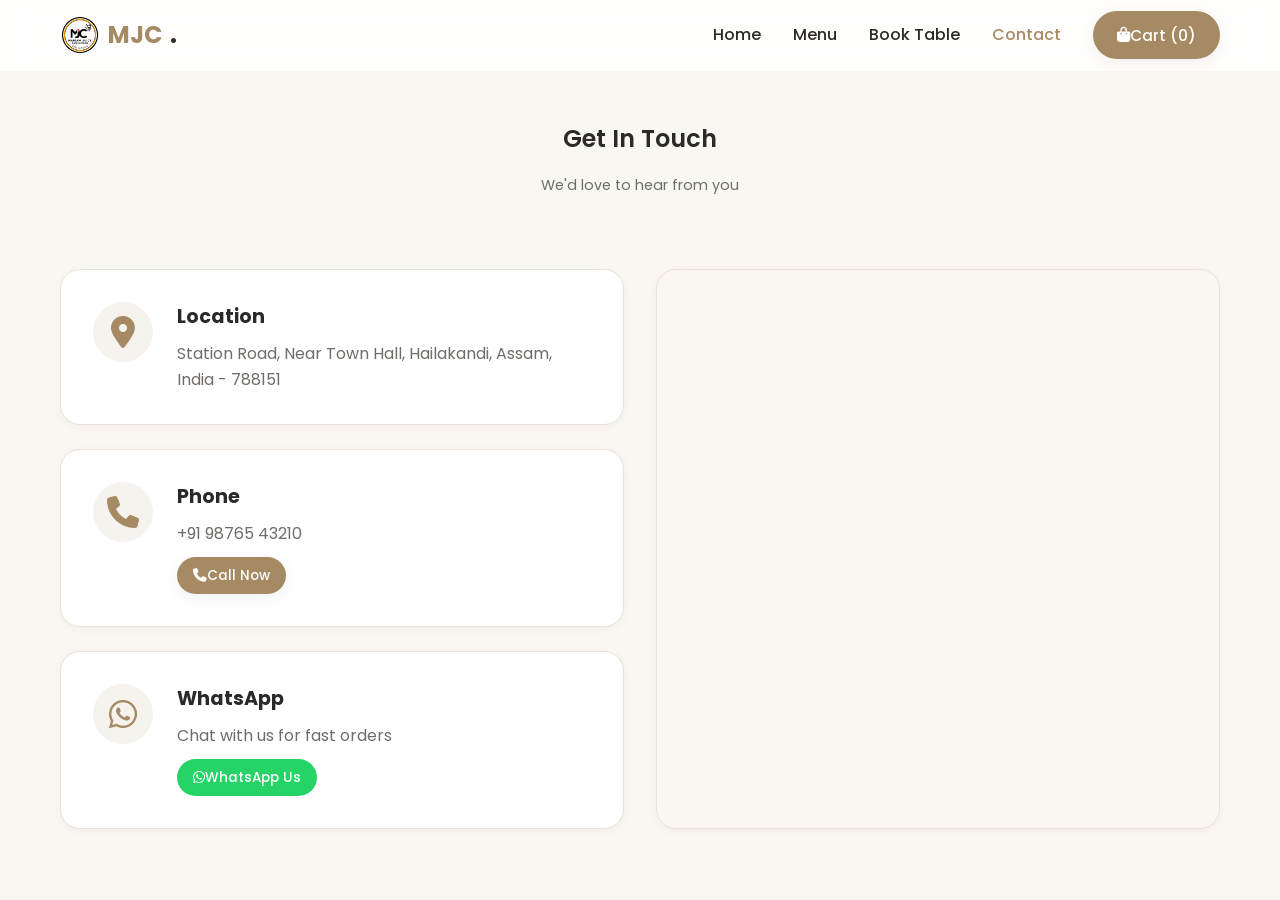
==== contact.html @ 902be130 "Initial commit: MJC Dining full platform with admin panel, dynamic offers, WhatsApp checkout fix, ga" ====
<!DOCTYPE html>
<html lang="en">
<head>
    <meta charset="UTF-8">
    <meta name="viewport" content="width=device-width, initial-scale=1.0, maximum-scale=1.0, user-scalable=no">
    <title>Contact Us | Mariam Juice Cafe & Dining</title>
    <link rel="stylesheet" href="css/style.css">
    <link rel="stylesheet" href="css/responsive.css">
    <link rel="stylesheet" href="https://cdnjs.cloudflare.com/ajax/libs/font-awesome/6.4.0/css/all.min.css">
    <style>
        .contact-hero { padding: 120px 0 40px; text-align: center; }
        .contact-grid {
            display: grid;
            grid-template-columns: 1fr;
            gap: 2rem;
            margin-bottom: 4rem;
        }
        @media (min-width: 768px) {
            .contact-grid { grid-template-columns: 1fr 1fr; }
        }
        .contact-info-card {
            background: var(--surface-color);
            padding: 2rem;
            border-radius: 20px;
            border: 1px solid var(--border-color);
            box-shadow: var(--shadow-sm);
            display: flex;
            align-items: flex-start;
            gap: 1.5rem;
        }
        .contact-icon {
            font-size: 2rem;
            color: var(--primary-color);
            background: rgba(166, 138, 100, 0.1);
            width: 60px;
            height: 60px;
            border-radius: 50%;
            display: flex;
            align-items: center;
            justify-content: center;
            flex-shrink: 0;
        }
    </style>
</head>
<body>

    <header class="header">
        <div class="container">
            <a href="index.html" class="logo"><img src="Image.jpg" alt="MJC Logo" class="brand-logo"> MJC<span>.</span></a>
            <nav class="desktop-nav">
                <a href="index.html">Home</a>
                <a href="menu.html">Menu</a>
                <a href="booking.html">Book Table</a>
                <a href="contact.html" style="color: var(--primary-color);">Contact</a>
                <button class="btn btn-primary" onclick="toggleCart()"><i class="fa-solid fa-bag-shopping"></i> Cart (0)</button>
            </nav>
            <button class="mobile-menu-btn" aria-label="Menu" onclick="toggleMobileMenu()"><i class="fa-solid fa-bars"></i></button>
        </div>
    </header>

    <main class="container">
        <section class="contact-hero">
            <h1 class="section-title">Get In Touch</h1>
            <p class="section-subtitle">We'd love to hear from you</p>
        </section>

        <section class="contact-grid">
            <div>
                <div class="contact-info-card" style="margin-bottom: 1.5rem;">
                    <div class="contact-icon"><i class="fa-solid fa-location-dot"></i></div>
                    <div>
                        <h3 style="margin-bottom: 0.5rem; font-size: 1.2rem;">Location</h3>
                        <p style="color: var(--text-light);">Station Road, Near Town Hall, Hailakandi, Assam, India - 788151</p>
                    </div>
                </div>
                
                <div class="contact-info-card" style="margin-bottom: 1.5rem;">
                    <div class="contact-icon"><i class="fa-solid fa-phone"></i></div>
                    <div>
                        <h3 style="margin-bottom: 0.5rem; font-size: 1.2rem;">Phone</h3>
                        <p style="color: var(--text-light); margin-bottom: 10px;">+91 98765 43210</p>
                        <a href="tel:+919876543210" class="btn btn-primary" style="padding: 0.5rem 1rem; font-size: 0.85rem;"><i class="fa-solid fa-phone"></i> Call Now</a>
                    </div>
                </div>

                <div class="contact-info-card">
                    <div class="contact-icon"><i class="fa-brands fa-whatsapp"></i></div>
                    <div>
                        <h3 style="margin-bottom: 0.5rem; font-size: 1.2rem;">WhatsApp</h3>
                        <p style="color: var(--text-light); margin-bottom: 10px;">Chat with us for fast orders</p>
                        <a href="https://wa.me/919876543210" target="_blank" class="btn" style="background: #25D366; color: white; padding: 0.5rem 1rem; font-size: 0.85rem;"><i class="fa-brands fa-whatsapp"></i> WhatsApp Us</a>
                    </div>
                </div>
            </div>

            <div style="border-radius: 20px; overflow: hidden; box-shadow: var(--shadow-sm); border: 1px solid var(--border-color); height: 100%; min-height: 400px;">
                <!-- Placeholder for Google Maps iframe -->
                <iframe src="https://www.google.com/maps/embed?pb=!1m18!1m12!1m3!1d14486.279815033486!2d92.5539708!3d24.6816568!2m3!1f0!2f0!3f0!3m2!1i1024!2i768!4f13.1!3m3!1m2!1s0x374e2d3bb7e5c947%3A0xc6e4b9be5ea42a17!2sHailakandi%2C%20Assam!5e0!3m2!1sen!2sin!4v1700000000000!5m2!1sen!2sin" width="100%" height="100%" style="border:0;" allowfullscreen="" loading="lazy" referrerpolicy="no-referrer-when-downgrade"></iframe>
            </div>
        </section>
    </main>

    <!-- Mobile Nav & Scripts -->
    <nav class="bottom-nav">
        <a href="index.html" class="nav-item"><i class="fa-solid fa-house nav-icon"></i><span class="nav-label">Home</span></a>
        <a href="menu.html" class="nav-item"><i class="fa-solid fa-utensils nav-icon"></i><span class="nav-label">Menu</span></a>
        <a href="contact.html" class="nav-item active"><i class="fa-solid fa-phone nav-icon"></i><span class="nav-label">Contact</span></a>
        <a href="#" class="nav-item" onclick="toggleCart(); return false;"><i class="fa-solid fa-bag-shopping nav-icon"></i><span class="nav-label">Cart</span></a>
    </nav>
    
    <!-- Cart Overlay & Drawer -->
    <div class="cart-overlay" onclick="toggleCart()"></div>
    <div class="cart-drawer" id="cart-drawer">
        <!-- ... same structure ... -->
        <div class="cart-header">
            <h3>Your Order</h3>
            <button onclick="toggleCart()" style="font-size: 1.2rem; color: var(--text-light);"><i class="fa-solid fa-xmark"></i></button>
        </div>
        <div class="cart-items" id="cart-items-container"></div>
        <div class="cart-footer">
            <div class="form-group" style="margin-bottom: 0.5rem;">
                <input type="text" id="cart-name" class="form-control" placeholder="Your Name *" required style="padding: 0.6rem 1rem; font-size: 0.9rem;">
            </div>
            <div class="form-group" style="margin-bottom: 0.5rem;">
                <input type="text" id="cart-phone" class="form-control" placeholder="Contact Number *" required style="padding: 0.6rem 1rem; font-size: 0.9rem;">
            </div>
            <div class="form-group" style="margin-bottom: 0.5rem;">
                <textarea id="cart-address" class="form-control" placeholder="Delivery Address *" required style="padding: 0.6rem 1rem; font-size: 0.9rem; min-height: 60px;"></textarea>
            </div>
            <div class="form-group" style="margin-bottom: 1rem;">
                <input type="text" id="cart-coupon" class="form-control" placeholder="Coupon Code (Optional)" style="padding: 0.6rem 1rem; font-size: 0.9rem; border: 1px dashed var(--primary-color);">
            </div>
            <div style="display: flex; justify-content: space-between; margin-bottom: 1rem; font-weight: 600; font-size: 1.1rem;">
                <span>Total:</span>
                <span id="cart-total-price">₹0</span>
            </div>
            <button class="btn btn-primary" style="width: 100%; border:none; cursor:pointer;" onclick="checkoutViaWhatsApp()">
                <i class="fa-brands fa-whatsapp" style="margin-right: 8px;"></i> Checkout via WhatsApp
            </button>
        </div>
    </div>

    <!-- Mobile Nav Drawer -->
    <div class="mobile-nav-drawer" id="mobile-nav-drawer">
        <div style="display:flex; justify-content:space-between; align-items:center; margin-bottom:2rem;">
            <h2 style="font-size:1.5rem; color:var(--primary-color);">MJC.</h2>
            <button onclick="toggleMobileMenu()" style="font-size:1.5rem; color:var(--text-main);"><i class="fa-solid fa-xmark"></i></button>
        </div>
        <a href="index.html">Home</a>
        <a href="menu.html">Menu</a>
        <a href="offers.html">Offers</a>
        <a href="booking.html">Book Table</a>
        <a href="gallery.html">Gallery</a>
        <a href="about.html">About</a>
        <a href="contact.html">Contact</a>
    </div>

    <script src="js/app.js"></script>
    <script src="js/cart.js?v=3"></script>
</body>
</html>
---- css/style.css ----
/* Google Fonts: Poppins */
@import url('https://fonts.googleapis.com/css2?family=Poppins:wght@300;400;500;600;700&display=swap');

:root {
  /* Color Palette */
  --bg-color: #FAF7F2;
  --surface-color: #FFFFFF;
  --primary-color: #A68A64; /* Light coffee / beige */
  --primary-dark: #8E7554;
  --accent-color: #4CAF50; /* Subtle green accent */
  --text-main: #2C2A29;
  --text-light: #706C69;
  --text-inverse: #FFFFFF;
  --border-color: #E8E2D9;
  
  /* Glassmorphism */
  --glass-bg: rgba(255, 255, 255, 0.85);
  --glass-border: rgba(255, 255, 255, 0.5);
  --glass-shadow: 0 8px 32px rgba(166, 138, 100, 0.08);

  /* Shadows */
  --shadow-sm: 0 2px 8px rgba(0,0,0,0.04);
  --shadow-md: 0 4px 16px rgba(0,0,0,0.06);
  --shadow-lg: 0 8px 24px rgba(0,0,0,0.08);

  /* Typography */
  --font-main: 'Poppins', sans-serif;
  
  /* Transitions */
  --transition-fast: 0.2s ease-in-out;
  --transition-smooth: 0.3s cubic-bezier(0.4, 0, 0.2, 1);
}

/* Reset & Base */
* {
  margin: 0;
  padding: 0;
  box-sizing: border-box;
}

html {
  scroll-behavior: smooth;
  font-size: 16px;
}

body {
  font-family: var(--font-main);
  background-color: var(--bg-color);
  color: var(--text-main);
  line-height: 1.6;
  -webkit-font-smoothing: antialiased;
  -moz-osx-font-smoothing: grayscale;
  overflow-x: hidden;
  padding-bottom: 80px; /* Space for bottom nav on mobile */
}

a {
  text-decoration: none;
  color: inherit;
}

ul {
  list-style: none;
}

img {
  max-width: 100%;
  height: auto;
  display: block;
}

button {
  cursor: pointer;
  border: none;
  background: none;
  font-family: inherit;
}

/* Utilities */
.container {
  width: 100%;
  max-width: 1200px;
  margin: 0 auto;
  padding: 0 20px;
}

.section-title {
  font-size: 1.5rem;
  font-weight: 600;
  color: var(--text-main);
  margin-bottom: 1rem;
  text-align: center;
}

.section-subtitle {
  font-size: 0.9rem;
  color: var(--text-light);
  text-align: center;
  margin-bottom: 2rem;
  display: block;
}

/* Buttons */
.btn {
  display: inline-flex;
  align-items: center;
  justify-content: center;
  padding: 0.8rem 1.5rem;
  border-radius: 50px;
  font-weight: 500;
  font-size: 0.95rem;
  transition: var(--transition-smooth);
}

.btn-primary {
  background-color: var(--primary-color);
  color: var(--text-inverse);
  box-shadow: var(--shadow-md);
}

.btn-primary:hover {
  background-color: var(--primary-dark);
  transform: translateY(-2px);
}

.btn-accent {
  background-color: var(--accent-color);
  color: var(--text-inverse);
  box-shadow: var(--shadow-md);
}

.btn-outline {
  border: 2px solid var(--primary-color);
  color: var(--primary-color);
}

/* Header & Glass Navbar */
.header {
  position: fixed;
  top: 0;
  left: 0;
  width: 100%;
  z-index: 1000;
  background: var(--glass-bg);
  backdrop-filter: blur(12px);
  -webkit-backdrop-filter: blur(12px);
  border-bottom: 1px solid var(--glass-border);
  transition: var(--transition-smooth);
}

.header .container {
  display: flex;
  align-items: center;
  justify-content: space-between;
  height: 70px;
}

.logo {
  font-size: 1.5rem;
  font-weight: 700;
  color: var(--primary-color);
  display: flex;
  align-items: center;
  gap: 8px;
}

.logo span {
  color: var(--text-main);
}

.desktop-nav {
  display: none; /* Hidden on mobile by default */
}
.mobile-menu-btn {
  display: block; /* Visible on mobile */
  font-size: 1.5rem;
  color: var(--text-main);
}
@media (min-width: 768px) {
  .mobile-menu-btn { display: none; }
}

/* Hero Section */
.hero {
  padding-top: 100px;
  padding-bottom: 60px;
  min-height: 80vh;
  display: flex;
  align-items: center;
  text-align: center;
  background: linear-gradient(180deg, rgba(250,247,242,0) 0%, rgba(250,247,242,1) 100%), url('https://images.unsplash.com/photo-1554118811-1e0d58224f24?q=80&w=2047&auto=format&fit=crop') center/cover no-repeat;
}

.hero-content {
  background: var(--glass-bg);
  backdrop-filter: blur(8px);
  -webkit-backdrop-filter: blur(8px);
  padding: 2.5rem 1.5rem;
  border-radius: 24px;
  box-shadow: var(--glass-shadow);
  max-width: 600px;
  margin: 0 auto;
}

.hero h1 {
  font-size: 2.5rem;
  line-height: 1.2;
  margin-bottom: 1rem;
  color: var(--text-main);
}

.hero p {
  font-size: 1rem;
  color: var(--text-light);
  margin-bottom: 2rem;
}

.hero-cta {
  display: flex;
  gap: 1rem;
  justify-content: center;
  flex-wrap: wrap;
}

/* Category Scroll */
.categories {
  padding: 3rem 0;
}

.category-scroll {
  display: flex;
  overflow-x: auto;
  gap: 1.5rem;
  padding: 1rem 20px;
  scroll-snap-type: x mandatory;
  -ms-overflow-style: none; /* IE and Edge */
  scrollbar-width: none; /* Firefox */
}

.category-scroll::-webkit-scrollbar {
  display: none;
}

.category-item {
  flex: 0 0 auto;
  scroll-snap-align: start;
  display: flex;
  flex-direction: column;
  align-items: center;
  gap: 0.8rem;
  cursor: pointer;
  transition: var(--transition-fast);
}

.category-icon {
  width: 70px;
  height: 70px;
  border-radius: 50%;
  background: var(--surface-color);
  box-shadow: var(--shadow-md);
  display: flex;
  align-items: center;
  justify-content: center;
  font-size: 1.8rem;
  border: 1px solid var(--border-color);
  transition: var(--transition-fast);
}

.category-item:hover .category-icon {
  transform: translateY(-5px);
  border-color: var(--primary-color);
  box-shadow: var(--shadow-lg);
}

.category-item span {
  font-size: 0.9rem;
  font-weight: 500;
  color: var(--text-main);
}

/* Food Cards / Best Sellers */
.food-grid {
  display: grid;
  grid-template-columns: repeat(auto-fill, minmax(280px, 1fr));
  gap: 2rem;
  padding: 1rem 0;
}

.food-card {
  background: var(--surface-color);
  border-radius: 20px;
  overflow: hidden;
  box-shadow: var(--shadow-sm);
  transition: var(--transition-smooth);
  border: 1px solid var(--border-color);
  display: flex;
  flex-direction: column;
}

.food-card:hover {
  box-shadow: var(--shadow-lg);
  transform: translateY(-5px);
}

.food-img-container {
  position: relative;
  width: 100%;
  height: 200px;
  overflow: hidden;
}

.food-img-container img {
  width: 100%;
  height: 100%;
  object-fit: cover;
  transition: transform 0.5s ease;
}

.food-card:hover .food-img-container img {
  transform: scale(1.05);
}

.food-badge {
  position: absolute;
  top: 10px;
  left: 10px;
  background: var(--glass-bg);
  backdrop-filter: blur(4px);
  padding: 4px 12px;
  border-radius: 20px;
  font-size: 0.75rem;
  font-weight: 600;
  color: var(--accent-color);
}

.food-info {
  padding: 1.2rem;
  flex-grow: 1;
  display: flex;
  flex-direction: column;
}

.food-title {
  font-size: 1.1rem;
  font-weight: 600;
  margin-bottom: 0.3rem;
}

.food-desc {
  font-size: 0.85rem;
  color: var(--text-light);
  margin-bottom: 1rem;
  display: -webkit-box;
  -webkit-line-clamp: 2;
  -webkit-box-orient: vertical;
  overflow: hidden;
}

.food-footer {
  margin-top: auto;
  display: flex;
  justify-content: space-between;
  align-items: center;
}

.food-price {
  font-size: 1.2rem;
  font-weight: 700;
  color: var(--primary-color);
}

.add-btn {
  background: var(--surface-color);
  border: 1px solid var(--primary-color);
  color: var(--primary-color);
  width: 36px;
  height: 36px;
  border-radius: 50%;
  display: flex;
  align-items: center;
  justify-content: center;
  font-size: 1.2rem;
  transition: var(--transition-fast);
}

.add-btn:hover {
  background: var(--primary-color);
  color: var(--text-inverse);
}

/* Hygiene Section */
.hygiene-section {
  padding: 5rem 0;
  background: var(--surface-color);
}

.hygiene-content {
  display: flex;
  flex-direction: column;
  gap: 2rem;
  align-items: center;
}

.hygiene-text {
  text-align: center;
}

.hygiene-features {
  display: grid;
  grid-template-columns: 1fr 1fr;
  gap: 1.5rem;
  margin-top: 2rem;
}

.hygiene-feature {
  display: flex;
  flex-direction: column;
  align-items: center;
  text-align: center;
  gap: 0.5rem;
}

.hygiene-icon {
  font-size: 2rem;
  color: var(--accent-color);
}

.hygiene-feature p {
  font-size: 0.9rem;
  font-weight: 500;
}

/* Mobile Bottom Navigation */
.bottom-nav {
  position: fixed;
  bottom: 0;
  left: 0;
  width: 100%;
  background: var(--glass-bg);
  backdrop-filter: blur(12px);
  -webkit-backdrop-filter: blur(12px);
  border-top: 1px solid var(--glass-border);
  display: flex;
  justify-content: space-around;
  padding: 0.8rem 0;
  z-index: 1000;
  box-shadow: 0 -4px 16px rgba(0,0,0,0.03);
}

.nav-item {
  display: flex;
  flex-direction: column;
  align-items: center;
  gap: 4px;
  color: var(--text-light);
  transition: var(--transition-fast);
}

.nav-item.active {
  color: var(--primary-color);
}

.nav-icon {
  font-size: 1.4rem;
}

.nav-label {
  font-size: 0.7rem;
  font-weight: 500;
}

/* Floating Elements */
.floating-whatsapp {
  position: fixed;
  bottom: 90px;
  right: 20px;
  background-color: #25D366;
  color: white;
  width: 56px;
  height: 56px;
  border-radius: 50%;
  display: flex;
  align-items: center;
  justify-content: center;
  font-size: 2rem;
  box-shadow: var(--shadow-lg);
  z-index: 999;
  transition: var(--transition-fast);
}

.floating-whatsapp:hover {
  transform: scale(1.1);
}

/* Cart Drawer */
.cart-drawer {
  position: fixed;
  top: 0;
  right: -100%;
  width: 100%;
  max-width: 400px;
  height: 100vh;
  background: var(--surface-color);
  z-index: 1001;
  box-shadow: -4px 0 24px rgba(0,0,0,0.1);
  transition: right 0.3s cubic-bezier(0.4, 0, 0.2, 1);
  display: flex;
  flex-direction: column;
}

.cart-drawer.open {
  right: 0;
}

.cart-header {
  padding: 1.5rem;
  border-bottom: 1px solid var(--border-color);
  display: flex;
  justify-content: space-between;
  align-items: center;
}

.cart-items {
  flex-grow: 1;
  overflow-y: auto;
  padding: 1.5rem;
}

.cart-footer {
  padding: 1.5rem;
  border-top: 1px solid var(--border-color);
  background: var(--bg-color);
}

.cart-overlay {
  position: fixed;
  top: 0;
  left: 0;
  width: 100%;
  height: 100%;
  background: rgba(0,0,0,0.4);
  z-index: 1000;
  opacity: 0;
  pointer-events: none;
  transition: opacity 0.3s ease;
  backdrop-filter: blur(2px);
}

.cart-overlay.show {
  opacity: 1;
  pointer-events: auto;
}

/* Utility Classes */
.mb-1 { margin-bottom: 0.5rem; }
.mb-2 { margin-bottom: 1rem; }
.mb-3 { margin-bottom: 1.5rem; }
.mb-4 { margin-bottom: 2rem; }
.text-center { text-align: center; }

/* Forms */
.form-group {
  margin-bottom: 1.5rem;
}

.form-control {
  width: 100%;
  padding: 1rem 1.2rem;
  border: 1px solid var(--border-color);
  border-radius: 12px;
  background: var(--surface-color);
  font-family: inherit;
  font-size: 1rem;
  color: var(--text-main);
  transition: var(--transition-fast);
}

.form-control:focus {
  outline: none;
  border-color: var(--primary-color);
  box-shadow: 0 0 0 4px rgba(166, 138, 100, 0.1);
}

textarea.form-control {
  min-height: 120px;
  resize: vertical;
}

/* Footer */
footer {
  background: var(--surface-color);
  padding: 4rem 20px 2rem;
  border-top: 1px solid var(--border-color);
}

.footer-content {
  display: grid;
  grid-template-columns: 1fr;
  gap: 2rem;
  margin-bottom: 2rem;
}

.footer-brand p {
  color: var(--text-light);
  margin-top: 1rem;
}

.footer-links h4 {
  margin-bottom: 1rem;
}

.footer-links ul li {
  margin-bottom: 0.5rem;
}

.footer-links ul li a {
  color: var(--text-light);
  transition: var(--transition-fast);
}

.footer-links ul li a:hover {
  color: var(--primary-color);
}

.footer-bottom {
  text-align: center;
  padding-top: 2rem;
  border-top: 1px solid var(--border-color);
  color: var(--text-light);
  font-size: 0.9rem;
}

/* --- NEW PREMIUM HOMEPAGE SECTIONS --- */

/* 2. Trust Bar */
.trust-bar {
  display: flex;
  overflow-x: auto;
  gap: 1.5rem;
  padding: 1.5rem 20px;
  background: var(--surface-color);
  border-bottom: 1px solid var(--border-color);
  scrollbar-width: none;
  -ms-overflow-style: none;
}
.trust-bar::-webkit-scrollbar { display: none; }
.trust-item {
  flex: 0 0 auto;
  display: flex;
  align-items: center;
  gap: 10px;
  padding: 0.8rem 1.2rem;
  background: var(--bg-color);
  border-radius: 50px;
  border: 1px solid var(--border-color);
  font-size: 0.9rem;
  font-weight: 500;
  color: var(--text-main);
  box-shadow: var(--shadow-sm);
  transition: var(--transition-fast);
}
.trust-item i { color: var(--accent-color); font-size: 1.1rem; }
.trust-item:hover { transform: translateY(-3px); box-shadow: var(--shadow-md); border-color: var(--primary-color); }

/* 5. Why Choose Us */
.why-grid {
  display: grid;
  grid-template-columns: repeat(auto-fit, minmax(250px, 1fr));
  gap: 2rem;
}
.why-card {
  background: var(--surface-color);
  padding: 2rem;
  border-radius: 20px;
  text-align: center;
  box-shadow: var(--shadow-sm);
  border: 1px solid var(--border-color);
  transition: var(--transition-smooth);
}
.why-card:hover { transform: translateY(-5px); box-shadow: var(--shadow-lg); }
.why-icon {
  width: 60px;
  height: 60px;
  background: rgba(166, 138, 100, 0.1);
  color: var(--primary-color);
  border-radius: 50%;
  display: flex;
  align-items: center;
  justify-content: center;
  font-size: 1.8rem;
  margin: 0 auto 1.5rem;
}
.why-title { font-size: 1.2rem; font-weight: 600; margin-bottom: 0.8rem; }
.why-desc { font-size: 0.9rem; color: var(--text-light); }

/* 6. Signature Specials */
.signature-card {
  display: flex;
  flex-direction: column;
  background: var(--surface-color);
  border-radius: 24px;
  overflow: hidden;
  box-shadow: var(--shadow-md);
  border: 1px solid var(--border-color);
  margin-bottom: 2rem;
}
@media(min-width: 768px) {
  .signature-card { flex-direction: row; }
}
.signature-img {
  width: 100%;
  height: 300px;
  object-fit: cover;
}
@media(min-width: 768px) {
  .signature-img { width: 50%; height: auto; }
}
.signature-content {
  padding: 2.5rem;
  display: flex;
  flex-direction: column;
  justify-content: center;
  flex: 1;
}
.signature-badge {
  display: inline-block;
  padding: 4px 12px;
  background: rgba(166, 138, 100, 0.1);
  color: var(--primary-color);
  border-radius: 20px;
  font-size: 0.8rem;
  font-weight: 600;
  margin-bottom: 1rem;
  width: max-content;
}

/* 7. Dining Experience & 10. Booking */
.experience-grid {
  display: grid;
  grid-template-columns: 1fr;
  gap: 1.5rem;
}
@media(min-width: 768px) {
  .experience-grid { grid-template-columns: 1fr 1fr; }
}
.experience-card {
  position: relative;
  border-radius: 24px;
  overflow: hidden;
  height: 350px;
  box-shadow: var(--shadow-md);
}
.experience-card img {
  width: 100%;
  height: 100%;
  object-fit: cover;
  transition: transform 0.5s ease;
}
.experience-card:hover img { transform: scale(1.05); }
.experience-overlay {
  position: absolute;
  bottom: 0;
  left: 0;
  width: 100%;
  padding: 3rem 1.5rem 1.5rem;
  background: linear-gradient(transparent, rgba(0,0,0,0.85));
  color: white;
}
.experience-title { font-size: 1.4rem; font-weight: 600; margin-bottom: 0.5rem; }
.experience-desc { font-size: 0.9rem; opacity: 0.9; margin-bottom: 1rem; }

/* 13. Testimonials */
.testimonial-scroll {
  display: flex;
  overflow-x: auto;
  gap: 1.5rem;
  padding: 1rem 5px 2rem;
  scroll-snap-type: x mandatory;
  scrollbar-width: none;
}
.testimonial-scroll::-webkit-scrollbar { display: none; }
.testimonial-card {
  flex: 0 0 300px;
  scroll-snap-align: start;
  background: var(--surface-color);
  padding: 2rem;
  border-radius: 20px;
  box-shadow: var(--shadow-sm);
  border: 1px solid var(--border-color);
}
.testimonial-rating { color: #FFD700; font-size: 0.9rem; margin-bottom: 1rem; }
.testimonial-text { font-size: 0.95rem; color: var(--text-light); margin-bottom: 1.5rem; font-style: italic; }
.testimonial-user { display: flex; align-items: center; gap: 1rem; }
.testimonial-avatar { width: 40px; height: 40px; border-radius: 50%; background: var(--bg-color); }
.testimonial-name { font-weight: 600; font-size: 0.9rem; }

/* 14. Reels / Instagram */
.reels-scroll {
  display: flex;
  overflow-x: auto;
  gap: 1rem;
  padding: 1rem 5px;
  scroll-snap-type: x mandatory;
  scrollbar-width: none;
}
.reels-scroll::-webkit-scrollbar { display: none; }
.reel-card {
  flex: 0 0 160px;
  height: 280px;
  scroll-snap-align: start;
  border-radius: 16px;
  position: relative;
  overflow: hidden;
  box-shadow: var(--shadow-sm);
}
.reel-card img { width: 100%; height: 100%; object-fit: cover; }
.reel-overlay {
  position: absolute;
  top: 0; left: 0; width: 100%; height: 100%;
  background: linear-gradient(rgba(0,0,0,0.1), rgba(0,0,0,0.7));
  display: flex;
  flex-direction: column;
  justify-content: flex-end;
  padding: 1rem;
  color: white;
}
.reel-icon { position: absolute; top: 10px; right: 10px; font-size: 1.2rem; }
.reel-title { font-size: 0.85rem; font-weight: 600; }

/* 15. FAQ Accordion */
.faq-container { max-width: 800px; margin: 0 auto; }
.faq-item {
  background: var(--surface-color);
  border: 1px solid var(--border-color);
  border-radius: 16px;
  margin-bottom: 1rem;
  overflow: hidden;
}
.faq-question {
  width: 100%;
  padding: 1.2rem 1.5rem;
  display: flex;
  justify-content: space-between;
  align-items: center;
  font-weight: 600;
  font-size: 1rem;
  color: var(--text-main);
  background: none;
  border: none;
  text-align: left;
  cursor: pointer;
}
.faq-icon { transition: transform 0.3s ease; color: var(--primary-color); }
.faq-item.active .faq-icon { transform: rotate(180deg); }
.faq-answer {
  padding: 0 1.5rem;
  max-height: 0;
  overflow: hidden;
  transition: all 0.3s ease;
  color: var(--text-light);
  font-size: 0.95rem;
}
.faq-item.active .faq-answer { padding: 0 1.5rem 1.5rem; max-height: 300px; }

/* Horizontal Category Scroll Enhance */
.category-item { min-width: 80px; }
.food-badge { z-index: 2; }

/* Premium Footer Enhancements */
.footer-newsletter input {
  padding: 12px 20px; border-radius: 50px; border: 1px solid var(--border-color);
  width: 100%; font-family: inherit;
}
.footer-newsletter button {
  width: 100%; margin-top: 10px; border-radius: 50px;
}

/* Page Loader */
.page-loader {
  position: fixed;
  top: 0; left: 0; width: 100%; height: 100%;
  background: var(--bg-color);
  z-index: 99999;
  display: flex;
  justify-content: center;
  align-items: center;
  transition: opacity 0.5s ease, visibility 0.5s;
}
.page-loader.hidden {
  opacity: 0;
  visibility: hidden;
}
.loader-spinner {
  width: 50px; height: 50px;
  border: 5px solid var(--border-color);
  border-top-color: var(--primary-color);
  border-radius: 50%;
  animation: spin 1s linear infinite;
}
@keyframes spin { 100% { transform: rotate(360deg); } }

/* Brand Logo & Tagline */
.brand-logo {
  height: 40px;
  width: 40px;
  border-radius: 50%;
  object-fit: cover;
}
.logo-text-wrapper {
  display: flex;
  flex-direction: column;
  line-height: 1.1;
  justify-content: center;
}
.logo-tagline {
  font-size: 0.55rem;
  font-weight: 600;
  color: var(--primary-color);
  letter-spacing: 1.5px;
  text-transform: uppercase;
}

/* Mobile Nav Drawer */
.mobile-nav-drawer {
  position: fixed;
  top: 0; left: -100%; width: 280px; height: 100vh;
  background: var(--surface-color);
  z-index: 1002;
  box-shadow: 4px 0 24px rgba(0,0,0,0.1);
  transition: left 0.3s cubic-bezier(0.4, 0, 0.2, 1);
  display: flex;
  flex-direction: column;
  padding: 2rem;
}
.mobile-nav-drawer.open { left: 0; }
.mobile-nav-drawer a {
  font-size: 1.2rem; font-weight: 500; color: var(--text-main);
  padding: 1rem 0; border-bottom: 1px solid var(--border-color);
}
.mobile-nav-drawer a:hover { color: var(--primary-color); }

/* Promo Banner Modal */
.promo-overlay {
  position: fixed; top: 0; left: 0; width: 100%; height: 100%;
  background: rgba(0,0,0,0.6); backdrop-filter: blur(4px);
  z-index: 10000;
  display: flex; justify-content: center; align-items: center;
  opacity: 0; visibility: hidden;
  transition: all 0.3s ease;
}
.promo-overlay.show { opacity: 1; visibility: visible; }
.promo-modal {
  position: relative; max-width: 90%; max-height: 80vh;
  border-radius: 20px; overflow: hidden;
  box-shadow: var(--shadow-lg);
  transform: scale(0.9); transition: transform 0.3s cubic-bezier(0.4, 0, 0.2, 1);
}
.promo-overlay.show .promo-modal { transform: scale(1); }
.promo-modal img { width: 100%; height: auto; max-height: 80vh; object-fit: contain; display: block; }
.promo-close {
  position: absolute; top: 15px; right: 15px;
  background: rgba(255,255,255,0.9); width: 36px; height: 36px;
  border-radius: 50%; display: flex; justify-content: center; align-items: center;
  font-size: 1.2rem; color: var(--text-main); box-shadow: var(--shadow-sm); z-index: 10;
}
---- css/responsive.css ----
/* Responsive Adjustments */

/* Tablet & Up */
@media (min-width: 768px) {
  body {
    padding-bottom: 0; /* Remove bottom padding on desktop */
  }

  .bottom-nav {
    display: none; /* Hide bottom nav on desktop */
  }

  .desktop-nav {
    display: flex;
    gap: 2rem;
    align-items: center;
  }

  .desktop-nav a {
    font-weight: 500;
    color: var(--text-main);
    transition: var(--transition-fast);
  }

  .desktop-nav a:hover {
    color: var(--primary-color);
  }

  .hero h1 {
    font-size: 3.5rem;
  }

  .hero p {
    font-size: 1.1rem;
  }

  .hygiene-content {
    flex-direction: row;
    justify-content: space-between;
  }

  .hygiene-text {
    text-align: left;
    flex: 1;
  }

  .hygiene-features {
    flex: 1;
  }

  .footer-content {
    grid-template-columns: repeat(3, 1fr);
  }
}

/* Large Desktop */
@media (min-width: 1024px) {
  .food-grid {
    grid-template-columns: repeat(4, 1fr);
  }
}
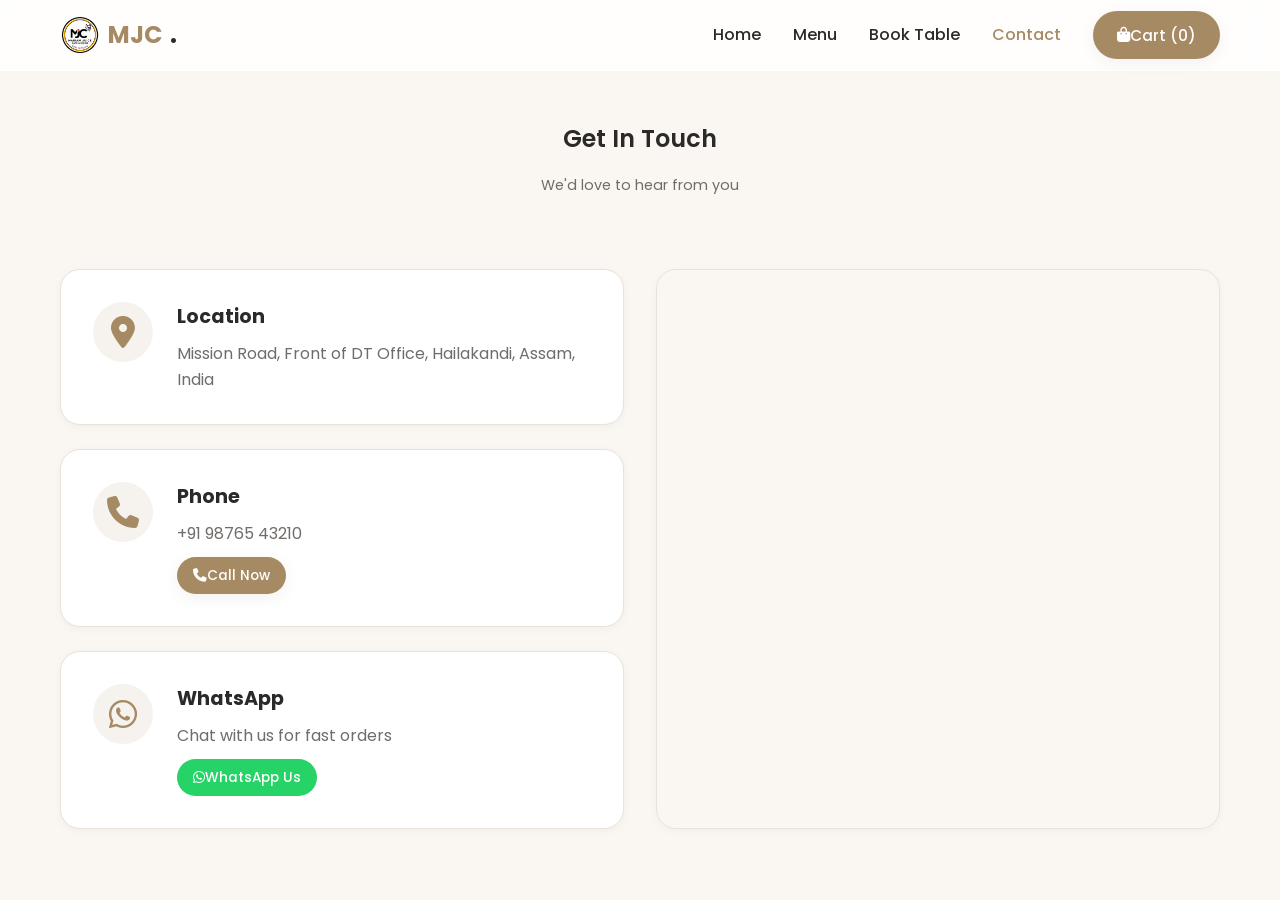
==== commit 0d56c56c: "Update address to Mission Road, Front of DT Office, Hailakandi, Assam, India" ====
--- a/contact.html
+++ b/contact.html
@@ -70,7 +70,7 @@
                     <div class="contact-icon"><i class="fa-solid fa-location-dot"></i></div>
                     <div>
                         <h3 style="margin-bottom: 0.5rem; font-size: 1.2rem;">Location</h3>
-                        <p style="color: var(--text-light);">Station Road, Near Town Hall, Hailakandi, Assam, India - 788151</p>
+                        <p style="color: var(--text-light);">Mission Road, Front of DT Office, Hailakandi, Assam, India</p>
                     </div>
                 </div>
                 
